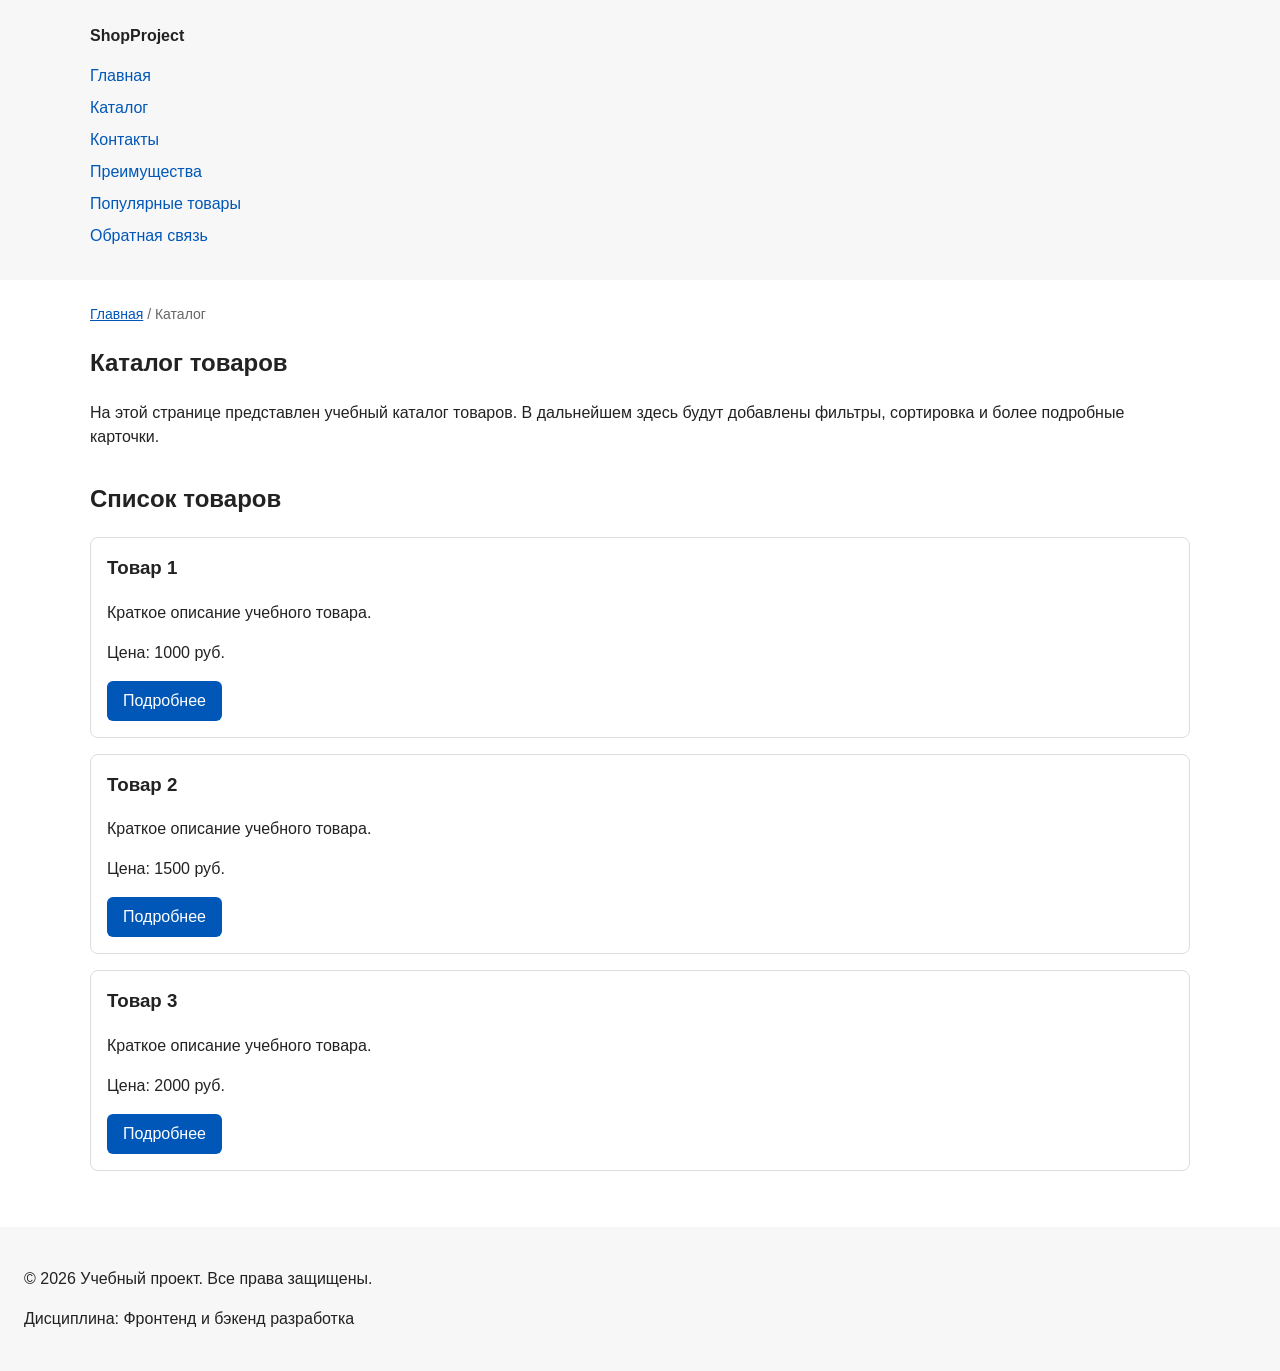
==== catalog.html @ 10be2c7b "feat: add multi-page structure navigation and anchors" ====
<!DOCTYPE html>
<html lang="ru">
<head>
  <meta property="og:type" content="website">
  <meta property="og:title" content="Учебный интернет-магазин">
  <meta property="og:description" content="Учебный frontend-проект интернет-магазина.">
  <meta property="og:image" content="https://oikonomike.github.io/kr1-html-css-shop/images/preview.jpg">
  <meta charset="UTF-8">
  <meta name="viewport" content="width=device-width, initial-scale=1.0">
  <meta name="description" content="Каталог товаров учебного интернет-магазина.">
  <title>Каталог товаров — Учебный интернет-магазин</title>
  <link rel="stylesheet" href="css/style.css">
</head>
<body>
  <header>
    <div class="site-header">
      <a class="site-logo" href="index.html">ShopProject</a>

      <nav class="site-nav" aria-label="Основная навигация">
        <ul class="site-nav__list">
          <li><a href="index.html">Главная</a></li>
          <li><a href="catalog.html">Каталог</a></li>
          <li><a href="contacts.html">Контакты</a></li>
          <li><a href="index.html#advantages">Преимущества</a></li>
          <li><a href="index.html#popular">Популярные товары</a></li>
          <li><a href="index.html#contacts">Обратная связь</a></li>
        </ul>
      </nav>
    </div>
  </header>

  <main>
    <nav class="breadcrumbs" aria-label="Хлебные крошки">
      <a href="index.html">Главная</a>
      <span>Каталог</span>
    </nav>

    <section class="section">
      <h1>Каталог товаров</h1>
      <p>
        На этой странице представлен учебный каталог товаров.
        В дальнейшем здесь будут добавлены фильтры, сортировка и более
        подробные карточки.
      </p>
    </section>

    <section class="section">
      <h2>Список товаров</h2>

      <article class="product-card">
        <h3>Товар 1</h3>
        <p>Краткое описание учебного товара.</p>
        <p>Цена: 1000 руб.</p>
        <a class="button" href="index.html#popular">Подробнее</a>
      </article>

      <article class="product-card">
        <h3>Товар 2</h3>
        <p>Краткое описание учебного товара.</p>
        <p>Цена: 1500 руб.</p>
        <a class="button" href="index.html#popular">Подробнее</a>
      </article>

      <article class="product-card">
        <h3>Товар 3</h3>
        <p>Краткое описание учебного товара.</p>
        <p>Цена: 2000 руб.</p>
        <a class="button" href="index.html#popular">Подробнее</a>
      </article>
    </section>
  </main>

  <footer>
    <p>&copy; 2026 Учебный проект. Все права защищены.</p>
    <p>Дисциплина: Фронтенд и бэкенд разработка</p>
  </footer>
</body>
</html>
---- css/style.css ----
/* ===============================
   1. Переменные проекта
   =============================== */

:root {
  /* Основные цвета проекта */
  --color-bg: #ffffff;
  --color-text: #222222;
  --color-muted: #666666;
  --color-primary: #0057b8;
  --color-primary-dark: #003f86;
  --color-border: #dddddd;
  --color-surface: #f7f7f7;
  --color-surface-accent: #eef5ff;
  --color-danger: #b00020;
  --color-success: #168a2f;
  --color-success-bg: #eefaf0;
  --color-white: #ffffff;

  /* Отступы */
  --space-xs: 4px;
  --space-sm: 8px;
  --space-md: 16px;
  --space-lg: 24px;
  --space-xl: 32px;

  /* Скругления */
  --radius-sm: 6px;
  --radius-md: 8px;
  --radius-lg: 12px;

  /* Размеры */
  --container-width: 1100px;
}

/* ===============================
   2. Базовые стили
   =============================== */

* {
  box-sizing: border-box;
}

body {
  margin: 0;
  font-family: Arial, sans-serif;
  line-height: 1.5;
  color: var(--color-text);
  background-color: var(--color-bg);
}

header,
main,
footer {
  padding: var(--space-lg);
}

header {
  background-color: var(--color-surface);
}

footer {
  background-color: var(--color-surface);
}

/* ===============================
   3. Общие элементы интерфейса
   =============================== */

a {
  color: var(--color-primary);
}

a:hover {
  color: var(--color-primary-dark);
}

a:focus-visible {
  outline: 2px solid var(--color-primary);
  outline-offset: 3px;
}

section {
  margin-bottom: 24px;
}

section h2 {
  margin-top: 0;
}

.site-header {
  max-width: 1100px;
  margin: 0 auto;
}

.hero, .section, .aside-info {
  max-width: 1100px;
  margin: 0 auto 32px;
}

.site-logo {
  font-weight: bold;
  text-decoration: none;
  color: #222222;
}

.site-nav__list {
  padding: 0;
  margin: 16px 0 0;
  list-style: none;
}

.site-nav__list li {
  margin-bottom: 8px;
}

.site-nav__list a {
  color: #0057b8;
  text-decoration: none;
}

.site-nav__list a:hover {
  text-decoration: underline;
}

/* ===============================
   4. Компоненты страницы
   =============================== */

.hero {
  max-width: var(--container-width);
  margin: 0 auto var(--space-xl);
  padding: var(--space-xl) var(--space-lg);
  background-color: var(--color-surface-accent);
  border-radius: var(--radius-lg);
}

.section {
  max-width: var(--container-width);
  margin: 0 auto var(--space-xl);
}

.section h2 {
  margin-top: 0;
}

.product-card {
  margin-bottom: var(--space-md);
  padding: var(--space-md);
  border: 1px solid var(--color-border);
  border-radius: var(--radius-md);
  background-color: var(--color-bg);
}

.product-card:hover {
  border-color: var(--color-primary);
}

.product-card h3 {
  margin-top: 0;
}

.aside-info {
  max-width: var(--container-width);
  margin: 0 auto var(--space-xl);
  padding: var(--space-md);
  border-left: 4px solid var(--color-primary);
  background-color: var(--color-surface);
}

.button {
  display: inline-block;
  padding: var(--space-sm) var(--space-md);
  color: var(--color-white);
  background-color: var(--color-primary);
  text-decoration: none;
  border: none;
  border-radius: var(--radius-sm);
  cursor: pointer;
}

.button:hover {
  background-color: var(--color-primary-dark);
}

.button:focus-visible {
  outline: 2px solid var(--color-primary);
  outline-offset: 3px;
}

.button:disabled {
  opacity: 0.6;
  cursor: not-allowed;
}

/* ===============================
   5. Форма и модальное окно
   =============================== */

.order-dialog {
  width: min(100% - 32px, 560px);
  padding: var(--space-lg);
  border: none;
  border-radius: var(--radius-lg);
}

/*
  Затемнение фона за модальным окном.
*/
.order-dialog::backdrop {
  background-color: rgba(0, 0, 0, 0.5);
}

/*
  Поле формы.
  Каждый блок получает нижний отступ.
*/
.form-field {
  margin-bottom: var(--space-md);
}

/*
  Подпись поля.
*/
.form-field label {
  display: block;
  margin-bottom: var(--space-xs);
}

/*
  Основные поля формы.
*/
.form-field input,
.form-field select,
.form-field textarea {
  width: 100%;
  padding: 10px 12px;
  border: 1px solid var(--color-border);
  border-radius: var(--radius-sm);
  font: inherit;
}

/*
  Checkbox не должен занимать всю ширину.
*/
.form-field input[type="checkbox"] {
  width: auto;
}
/*
  Подсказка под полем телефона.
*/
.form-field small {
  display: block;
  margin-top: var(--space-xs);
  color: var(--color-muted);
}

.form-field input:hover,
.form-field select:hover,
.form-field textarea:hover {
  border-color: var(--color-primary);
}

/*
  Видимый фокус для клавиатурной навигации.
*/
.form-field input:focus-visible,
.form-field select:focus-visible,
.form-field textarea:focus-visible,
.form-actions button:focus-visible {
  outline: 2px solid var(--color-primary);
  outline-offset: 3px;
}

/*
  Подсветка ошибочных полей.
  Атрибут aria-invalid будет добавляться через JavaScript.
*/
[aria-invalid="true"] {
  border-color: var(--color-danger);
}

/*
  Кнопки формы.
*/
.form-actions {
  display: flex;
  gap: 12px;
  margin-top: 20px;
}

/*
  Сообщение об успешной отправке.
*/
.success-message {
  max-width: var(--container-width);
  margin: var(--space-lg) auto;
  padding: var(--space-md);
  border-left: 4px solid var(--color-success);
  background-color: var(--color-success-bg);
}

.breadcrumbs {
  max-width: var(--container-width);
  margin: 0 auto var(--space-md);
  font-size: 14px;
  color: var(--color-muted);
}

.breadcrumbs a {
  color: var(--color-primary);
}

.breadcrumbs span::before {
  content: " / ";
  color: var(--color-muted);
}

html {
  scroll-behavior: smooth;
}

:target {
  outline: 2px dashed var(--color-primary);
  outline-offset: 4px;
}
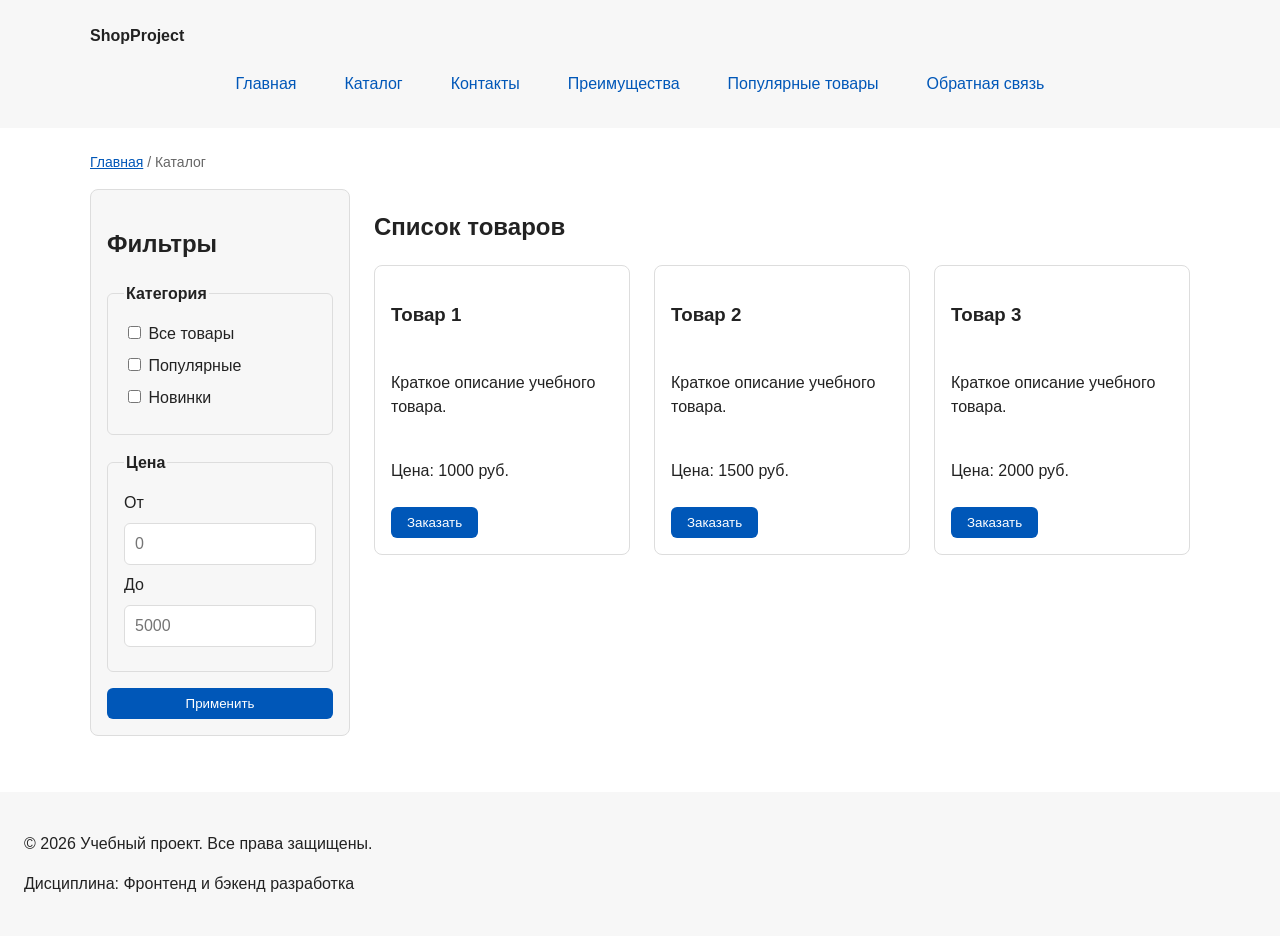
==== commit 2045a4c6: "feat: add flex navigation and grid catalog layout" ====
--- a/catalog.html
+++ b/catalog.html
@@ -35,38 +35,50 @@
       <span>Каталог</span>
     </nav>
 
-    <section class="section">
-      <h1>Каталог товаров</h1>
-      <p>
-        На этой странице представлен учебный каталог товаров.
-        В дальнейшем здесь будут добавлены фильтры, сортировка и более
-        подробные карточки.
-      </p>
-    </section>
+    <section class="catalog-layout">
+      <aside class="catalog-filters">
+        <h2>Фильтры</h2>
+        <form class="filters-form" action="#" method="get">
+          <fieldset>
+            <legend>Категория</legend>
+            <label><input type="checkbox" name="category" value="all"> Все товары</label>
+            <label><input type="checkbox" name="category" value="popular"> Популярные</label>
+            <label><input type="checkbox" name="category" value="new"> Новинки</label>
+          </fieldset>
+          <fieldset>
+            <legend>Цена</legend>
+            <label for="price-from">От</label>
+            <input id="price-from" name="price-from" type="number" min="0" placeholder="0">
+            <label for="price-to">До</label>
+            <input id="price-to" name="price-to" type="number" min="0" placeholder="5000">
+          </fieldset>
+          <button class="button" type="submit">Применить</button>
+        </form>
+      </aside>
 
-    <section class="section">
-      <h2>Список товаров</h2>
-
-      <article class="product-card">
-        <h3>Товар 1</h3>
-        <p>Краткое описание учебного товара.</p>
-        <p>Цена: 1000 руб.</p>
-        <a class="button" href="index.html#popular">Подробнее</a>
-      </article>
-
-      <article class="product-card">
-        <h3>Товар 2</h3>
-        <p>Краткое описание учебного товара.</p>
-        <p>Цена: 1500 руб.</p>
-        <a class="button" href="index.html#popular">Подробнее</a>
-      </article>
-
-      <article class="product-card">
-        <h3>Товар 3</h3>
-        <p>Краткое описание учебного товара.</p>
-        <p>Цена: 2000 руб.</p>
-        <a class="button" href="index.html#popular">Подробнее</a>
-      </article>
+      <section class="catalog-products">
+        <h2>Список товаров</h2>
+        <div class="products-grid">
+          <article class="product-card">
+            <h3>Товар 1</h3>
+            <p>Краткое описание учебного товара.</p>
+            <p>Цена: 1000 руб.</p>
+            <button class="button product-card__button" type="button" data-product="Товар 1">Заказать</button>
+          </article>
+          <article class="product-card">
+            <h3>Товар 2</h3>
+            <p>Краткое описание учебного товара.</p>
+            <p>Цена: 1500 руб.</p>
+            <button class="button product-card__button" type="button" data-product="Товар 2">Заказать</button>
+          </article>
+          <article class="product-card">
+            <h3>Товар 3</h3>
+            <p>Краткое описание учебного товара.</p>
+            <p>Цена: 2000 руб.</p>
+            <button class="button product-card__button" type="button" data-product="Товар 3">Заказать</button>
+          </article>
+        </div>
+      </section>
     </section>
   </main>
 
--- a/css/style.css
+++ b/css/style.css
@@ -80,22 +80,9 @@
   outline-offset: 3px;
 }
 
-section {
-  margin-bottom: 24px;
-}
-
-section h2 {
-  margin-top: 0;
-}
-
 .site-header {
   max-width: 1100px;
   margin: 0 auto;
-}
-
-.hero, .section, .aside-info {
-  max-width: 1100px;
-  margin: 0 auto 32px;
 }
 
 .site-logo {
@@ -105,23 +92,29 @@
 }
 
 .site-nav__list {
+  display: flex;
+  flex-wrap: wrap;
+  justify-content: center;
+  align-items: center;
+  gap: var(--space-md);
   padding: 0;
-  margin: 16px 0 0;
+  margin: var(--space-md) 0 0;
   list-style: none;
 }
 
-.site-nav__list li {
-  margin-bottom: 8px;
-}
-
 .site-nav__list a {
-  color: #0057b8;
+  display: inline-block;
+  padding: var(--space-sm) var(--space-md);
+  color: var(--color-primary);
   text-decoration: none;
+  border-radius: var(--radius-sm);
 }
 
 .site-nav__list a:hover {
-  text-decoration: underline;
-}
+  color: var(--color-white);
+  background-color: var(--color-primary);
+}
+
 
 /* ===============================
    4. Компоненты страницы
@@ -141,22 +134,6 @@
 }
 
 .section h2 {
-  margin-top: 0;
-}
-
-.product-card {
-  margin-bottom: var(--space-md);
-  padding: var(--space-md);
-  border: 1px solid var(--color-border);
-  border-radius: var(--radius-md);
-  background-color: var(--color-bg);
-}
-
-.product-card:hover {
-  border-color: var(--color-primary);
-}
-
-.product-card h3 {
   margin-top: 0;
 }
 
@@ -325,3 +302,75 @@
   outline-offset: 4px;
 }
 
+.products-grid {
+  display: grid;
+  grid-template-columns: repeat(3, 1fr);
+  gap: var(--space-lg);
+}
+
+.product-card {
+  display: flex;
+  flex-direction: column;
+  gap: var(--space-sm);
+  margin-bottom: 0;
+  padding: var(--space-md);
+  border: 1px solid var(--color-border);
+  border-radius: var(--radius-md);
+  background-color: var(--color-bg);
+}
+
+.product-card .button {
+  margin-top: auto;
+  align-self: flex-start;
+}
+
+.catalog-layout {
+  max-width: var(--container-width);
+  margin: 0 auto var(--space-xl);
+  display: grid;
+  grid-template-columns: 260px 1fr;
+  grid-template-areas: "filters products";
+  gap: var(--space-lg);
+}
+
+.catalog-filters {
+  grid-area: filters;
+  padding: var(--space-md);
+  border: 1px solid var(--color-border);
+  border-radius: var(--radius-md);
+  background-color: var(--color-surface);
+}
+
+.catalog-products {
+  grid-area: products;
+}
+
+.filters-form {
+  display: grid;
+  gap: var(--space-md);
+}
+
+.filters-form fieldset {
+  margin: 0;
+  padding: var(--space-md);
+  border: 1px solid var(--color-border);
+  border-radius: var(--radius-sm);
+}
+
+.filters-form legend {
+  font-weight: 700;
+}
+
+.filters-form label {
+  display: block;
+  margin-bottom: var(--space-sm);
+}
+
+.filters-form input[type="number"] {
+  width: 100%;
+  padding: 8px 10px;
+  border: 1px solid var(--color-border);
+  border-radius: var(--radius-sm);
+  font: inherit;
+  margin-bottom: 8px;
+}
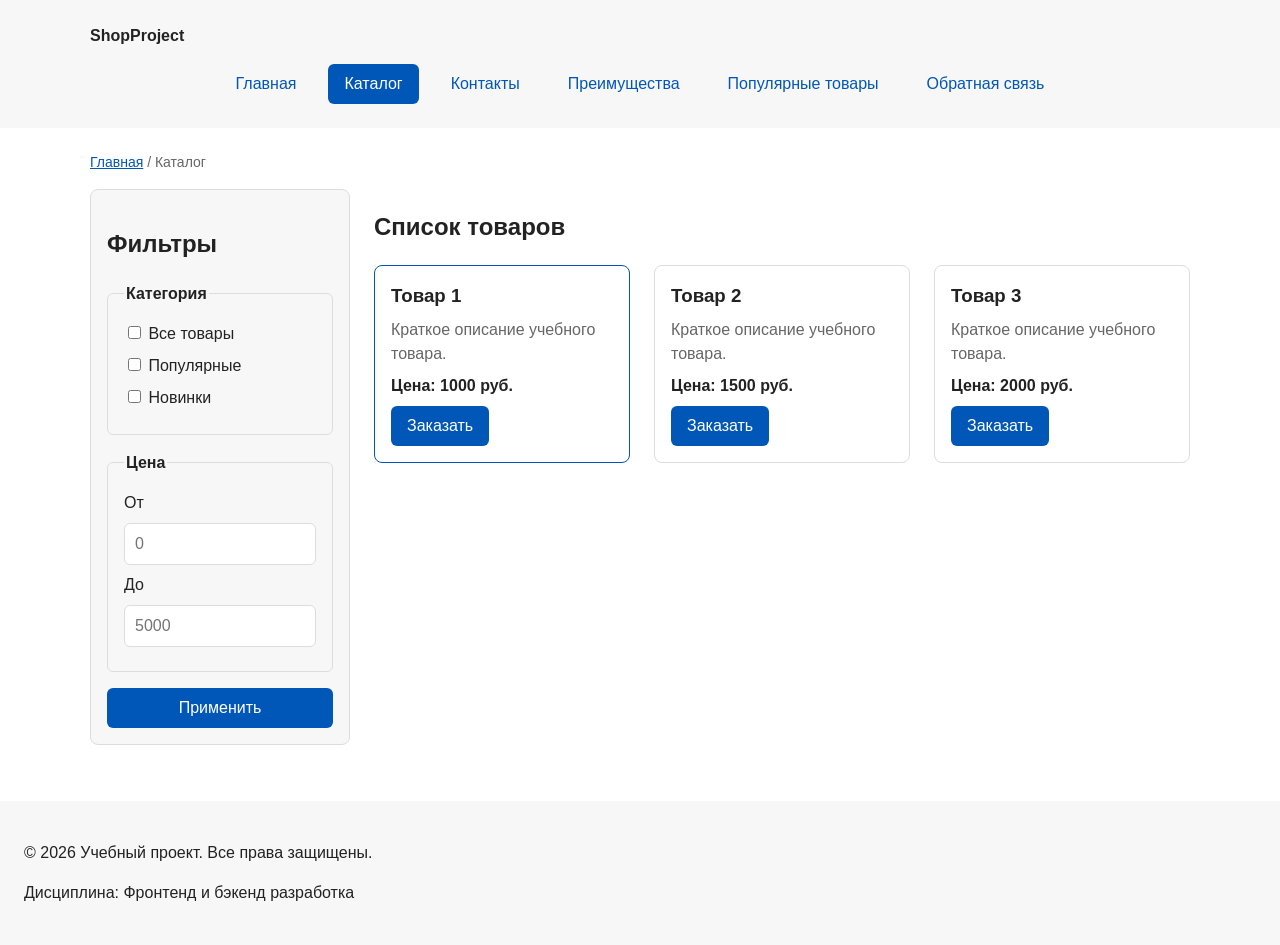
==== commit ae01f5a2: "refactor: apply BEM naming to CSS classes" ====
--- a/catalog.html
+++ b/catalog.html
@@ -12,18 +12,30 @@
   <link rel="stylesheet" href="css/style.css">
 </head>
 <body>
-  <header>
-    <div class="site-header">
-      <a class="site-logo" href="index.html">ShopProject</a>
+  <header class="site-header">
+    <div class="site-header__inner">
+      <a class="site-header__logo" href="index.html">ShopProject</a>
 
       <nav class="site-nav" aria-label="Основная навигация">
         <ul class="site-nav__list">
-          <li><a href="index.html">Главная</a></li>
-          <li><a href="catalog.html">Каталог</a></li>
-          <li><a href="contacts.html">Контакты</a></li>
-          <li><a href="index.html#advantages">Преимущества</a></li>
-          <li><a href="index.html#popular">Популярные товары</a></li>
-          <li><a href="index.html#contacts">Обратная связь</a></li>
+          <li class="site-nav__item">
+            <a class="site-nav__link" href="index.html">Главная</a>
+          </li>
+          <li class="site-nav__item">
+            <a class="site-nav__link site-nav__link--active" href="catalog.html" aria-current="page">Каталог</a>
+          </li>
+          <li class="site-nav__item">
+            <a class="site-nav__link" href="contacts.html">Контакты</a>
+          </li>
+          <li class="site-nav__item">
+            <a class="site-nav__link" href="index.html#advantages">Преимущества</a>
+          </li>
+          <li class="site-nav__item">
+            <a class="site-nav__link" href="index.html#popular">Популярные товары</a>
+          </li>
+          <li class="site-nav__item">
+            <a class="site-nav__link" href="index.html#contacts">Обратная связь</a>
+          </li>
         </ul>
       </nav>
     </div>
@@ -31,60 +43,96 @@
 
   <main>
     <nav class="breadcrumbs" aria-label="Хлебные крошки">
-      <a href="index.html">Главная</a>
-      <span>Каталог</span>
+      <a class="breadcrumbs__link" href="index.html">Главная</a>
+      <span class="breadcrumbs__current">Каталог</span>
     </nav>
 
     <section class="catalog-layout">
       <aside class="catalog-filters">
-        <h2>Фильтры</h2>
-        <form class="filters-form" action="#" method="get">
-          <fieldset>
-            <legend>Категория</legend>
-            <label><input type="checkbox" name="category" value="all"> Все товары</label>
-            <label><input type="checkbox" name="category" value="popular"> Популярные</label>
-            <label><input type="checkbox" name="category" value="new"> Новинки</label>
+        <h2 class="catalog-filters__title">Фильтры</h2>
+
+        <form class="catalog-filters__form" action="#" method="get">
+          <fieldset class="catalog-filters__group">
+            <legend class="catalog-filters__legend">Категория</legend>
+
+            <label class="catalog-filters__label">
+              <input type="checkbox" name="category" value="all">
+              Все товары
+            </label>
+
+            <label class="catalog-filters__label">
+              <input type="checkbox" name="category" value="popular">
+              Популярные
+            </label>
+
+            <label class="catalog-filters__label">
+              <input type="checkbox" name="category" value="new">
+              Новинки
+            </label>
           </fieldset>
-          <fieldset>
-            <legend>Цена</legend>
-            <label for="price-from">От</label>
-            <input id="price-from" name="price-from" type="number" min="0" placeholder="0">
-            <label for="price-to">До</label>
-            <input id="price-to" name="price-to" type="number" min="0" placeholder="5000">
+
+          <fieldset class="catalog-filters__group">
+            <legend class="catalog-filters__legend">Цена</legend>
+
+            <label class="catalog-filters__label" for="price-from">От</label>
+            <input class="catalog-filters__input" id="price-from" name="price-from" type="number" min="0" placeholder="0">
+
+            <label class="catalog-filters__label" for="price-to">До</label>
+            <input class="catalog-filters__input" id="price-to" name="price-to" type="number" min="0" placeholder="5000">
           </fieldset>
-          <button class="button" type="submit">Применить</button>
+
+          <button class="button button--primary" type="submit">Применить</button>
         </form>
       </aside>
 
       <section class="catalog-products">
-        <h2>Список товаров</h2>
+        <h2 class="catalog-products__title">Список товаров</h2>
+
         <div class="products-grid">
-          <article class="product-card">
-            <h3>Товар 1</h3>
-            <p>Краткое описание учебного товара.</p>
-            <p>Цена: 1000 руб.</p>
-            <button class="button product-card__button" type="button" data-product="Товар 1">Заказать</button>
+          <article class="product-card product-card--featured">
+            <h3 class="product-card__title">Товар 1</h3>
+            <p class="product-card__description">Краткое описание учебного товара.</p>
+            <p class="product-card__price">Цена: 1000 руб.</p>
+            <button
+              class="button button--primary product-card__button"
+              type="button"
+              data-product="Товар 1"
+            >
+              Заказать
+            </button>
           </article>
           <article class="product-card">
-            <h3>Товар 2</h3>
-            <p>Краткое описание учебного товара.</p>
-            <p>Цена: 1500 руб.</p>
-            <button class="button product-card__button" type="button" data-product="Товар 2">Заказать</button>
+            <h3 class="product-card__title">Товар 2</h3>
+            <p class="product-card__description">Краткое описание учебного товара.</p>
+            <p class="product-card__price">Цена: 1500 руб.</p>
+            <button
+              class="button button--primary product-card__button"
+              type="button"
+              data-product="Товар 2"
+            >
+              Заказать
+            </button>
           </article>
           <article class="product-card">
-            <h3>Товар 3</h3>
-            <p>Краткое описание учебного товара.</p>
-            <p>Цена: 2000 руб.</p>
-            <button class="button product-card__button" type="button" data-product="Товар 3">Заказать</button>
+            <h3 class="product-card__title">Товар 3</h3>
+            <p class="product-card__description">Краткое описание учебного товара.</p>
+            <p class="product-card__price">Цена: 2000 руб.</p>
+            <button
+              class="button button--primary product-card__button"
+              type="button"
+              data-product="Товар 3"
+            >
+              Заказать
+            </button>
           </article>
         </div>
       </section>
     </section>
   </main>
 
-  <footer>
-    <p>&copy; 2026 Учебный проект. Все права защищены.</p>
-    <p>Дисциплина: Фронтенд и бэкенд разработка</p>
+  <footer class="site-footer">
+    <p class="site-footer__text">&copy; 2026 Учебный проект. Все права защищены.</p>
+    <p class="site-footer__text">Дисциплина: Фронтенд и бэкенд разработка</p>
   </footer>
 </body>
-</html>+</html>
--- a/css/style.css
+++ b/css/style.css
@@ -49,18 +49,8 @@
   background-color: var(--color-bg);
 }
 
-header,
-main,
-footer {
+main {
   padding: var(--space-lg);
-}
-
-header {
-  background-color: var(--color-surface);
-}
-
-footer {
-  background-color: var(--color-surface);
 }
 
 /* ===============================
@@ -80,16 +70,72 @@
   outline-offset: 3px;
 }
 
+/* ===============================
+   4. Компоненты страницы
+   =============================== */
+
+/* Кнопка: самостоятельный блок с модификаторами */
+
+.button {
+  display: inline-block;
+  padding: var(--space-sm) var(--space-md);
+  border: none;
+  border-radius: var(--radius-sm);
+  font: inherit;
+  text-decoration: none;
+  cursor: pointer;
+}
+
+.button--primary {
+  color: var(--color-white);
+  background-color: var(--color-primary);
+}
+
+.button--primary:hover {
+  background-color: var(--color-primary-dark);
+}
+
+.button--secondary {
+  color: var(--color-primary);
+  background-color: transparent;
+  border: 1px solid var(--color-primary);
+}
+
+.button--secondary:hover {
+  color: var(--color-white);
+  background-color: var(--color-primary);
+}
+
+.button:focus-visible {
+  outline: 2px solid var(--color-primary);
+  outline-offset: 3px;
+}
+
+.button:disabled,
+.button--disabled {
+  opacity: 0.6;
+  cursor: not-allowed;
+}
+
+/* Шапка сайта */
+
 .site-header {
-  max-width: 1100px;
+  padding: var(--space-lg);
+  background-color: var(--color-surface);
+}
+
+.site-header__inner {
+  max-width: var(--container-width);
   margin: 0 auto;
 }
 
-.site-logo {
+.site-header__logo {
   font-weight: bold;
+  color: var(--color-text);
   text-decoration: none;
-  color: #222222;
-}
+}
+
+/* Навигация сайта */
 
 .site-nav__list {
   display: flex;
@@ -102,7 +148,7 @@
   list-style: none;
 }
 
-.site-nav__list a {
+.site-nav__link {
   display: inline-block;
   padding: var(--space-sm) var(--space-md);
   color: var(--color-primary);
@@ -110,15 +156,22 @@
   border-radius: var(--radius-sm);
 }
 
-.site-nav__list a:hover {
+.site-nav__link:hover {
   color: var(--color-white);
   background-color: var(--color-primary);
 }
 
-
-/* ===============================
-   4. Компоненты страницы
-   =============================== */
+.site-nav__link:focus-visible {
+  outline: 2px solid var(--color-primary);
+  outline-offset: 3px;
+}
+
+.site-nav__link--active {
+  color: var(--color-white);
+  background-color: var(--color-primary);
+}
+
+/* Первый экран главной страницы */
 
 .hero {
   max-width: var(--container-width);
@@ -128,14 +181,18 @@
   border-radius: var(--radius-lg);
 }
 
+/* Универсальный раздел страницы */
+
 .section {
   max-width: var(--container-width);
   margin: 0 auto var(--space-xl);
 }
 
-.section h2 {
+.section__title {
   margin-top: 0;
 }
+
+/* Боковой информационный блок */
 
 .aside-info {
   max-width: var(--container-width);
@@ -145,162 +202,7 @@
   background-color: var(--color-surface);
 }
 
-.button {
-  display: inline-block;
-  padding: var(--space-sm) var(--space-md);
-  color: var(--color-white);
-  background-color: var(--color-primary);
-  text-decoration: none;
-  border: none;
-  border-radius: var(--radius-sm);
-  cursor: pointer;
-}
-
-.button:hover {
-  background-color: var(--color-primary-dark);
-}
-
-.button:focus-visible {
-  outline: 2px solid var(--color-primary);
-  outline-offset: 3px;
-}
-
-.button:disabled {
-  opacity: 0.6;
-  cursor: not-allowed;
-}
-
-/* ===============================
-   5. Форма и модальное окно
-   =============================== */
-
-.order-dialog {
-  width: min(100% - 32px, 560px);
-  padding: var(--space-lg);
-  border: none;
-  border-radius: var(--radius-lg);
-}
-
-/*
-  Затемнение фона за модальным окном.
-*/
-.order-dialog::backdrop {
-  background-color: rgba(0, 0, 0, 0.5);
-}
-
-/*
-  Поле формы.
-  Каждый блок получает нижний отступ.
-*/
-.form-field {
-  margin-bottom: var(--space-md);
-}
-
-/*
-  Подпись поля.
-*/
-.form-field label {
-  display: block;
-  margin-bottom: var(--space-xs);
-}
-
-/*
-  Основные поля формы.
-*/
-.form-field input,
-.form-field select,
-.form-field textarea {
-  width: 100%;
-  padding: 10px 12px;
-  border: 1px solid var(--color-border);
-  border-radius: var(--radius-sm);
-  font: inherit;
-}
-
-/*
-  Checkbox не должен занимать всю ширину.
-*/
-.form-field input[type="checkbox"] {
-  width: auto;
-}
-/*
-  Подсказка под полем телефона.
-*/
-.form-field small {
-  display: block;
-  margin-top: var(--space-xs);
-  color: var(--color-muted);
-}
-
-.form-field input:hover,
-.form-field select:hover,
-.form-field textarea:hover {
-  border-color: var(--color-primary);
-}
-
-/*
-  Видимый фокус для клавиатурной навигации.
-*/
-.form-field input:focus-visible,
-.form-field select:focus-visible,
-.form-field textarea:focus-visible,
-.form-actions button:focus-visible {
-  outline: 2px solid var(--color-primary);
-  outline-offset: 3px;
-}
-
-/*
-  Подсветка ошибочных полей.
-  Атрибут aria-invalid будет добавляться через JavaScript.
-*/
-[aria-invalid="true"] {
-  border-color: var(--color-danger);
-}
-
-/*
-  Кнопки формы.
-*/
-.form-actions {
-  display: flex;
-  gap: 12px;
-  margin-top: 20px;
-}
-
-/*
-  Сообщение об успешной отправке.
-*/
-.success-message {
-  max-width: var(--container-width);
-  margin: var(--space-lg) auto;
-  padding: var(--space-md);
-  border-left: 4px solid var(--color-success);
-  background-color: var(--color-success-bg);
-}
-
-.breadcrumbs {
-  max-width: var(--container-width);
-  margin: 0 auto var(--space-md);
-  font-size: 14px;
-  color: var(--color-muted);
-}
-
-.breadcrumbs a {
-  color: var(--color-primary);
-}
-
-.breadcrumbs span::before {
-  content: " / ";
-  color: var(--color-muted);
-}
-
-html {
-  scroll-behavior: smooth;
-}
-
-:target {
-  outline: 2px dashed var(--color-primary);
-  outline-offset: 4px;
-}
+/* Сетка товаров: отвечает только за расположение карточек */
 
 .products-grid {
   display: grid;
@@ -308,21 +210,55 @@
   gap: var(--space-lg);
 }
 
+/* Карточка товара: переиспользуемый компонент */
+
 .product-card {
   display: flex;
   flex-direction: column;
   gap: var(--space-sm);
-  margin-bottom: 0;
   padding: var(--space-md);
   border: 1px solid var(--color-border);
   border-radius: var(--radius-md);
   background-color: var(--color-bg);
 }
 
-.product-card .button {
+.product-card:hover {
+  border-color: var(--color-primary);
+}
+
+.product-card--featured {
+  border-color: var(--color-primary);
+}
+
+.product-card--discount {
+  border-color: var(--color-danger);
+}
+
+.product-card__title {
+  margin: 0;
+  color: var(--color-text);
+}
+
+.product-card__description {
+  margin: 0;
+  color: var(--color-muted);
+}
+
+.product-card__price {
+  margin: 0;
+  font-weight: 700;
+}
+
+.product-card--discount .product-card__price {
+  color: var(--color-danger);
+}
+
+.product-card__button {
   margin-top: auto;
   align-self: flex-start;
 }
+
+/* Страница каталога */
 
 .catalog-layout {
   max-width: var(--container-width);
@@ -341,36 +277,164 @@
   background-color: var(--color-surface);
 }
 
-.catalog-products {
-  grid-area: products;
-}
-
-.filters-form {
+.catalog-filters__form {
   display: grid;
   gap: var(--space-md);
 }
 
-.filters-form fieldset {
+.catalog-filters__group {
   margin: 0;
   padding: var(--space-md);
   border: 1px solid var(--color-border);
   border-radius: var(--radius-sm);
 }
 
-.filters-form legend {
+.catalog-filters__legend {
   font-weight: 700;
 }
 
-.filters-form label {
+.catalog-filters__label {
   display: block;
   margin-bottom: var(--space-sm);
 }
 
-.filters-form input[type="number"] {
+.catalog-filters__input {
   width: 100%;
   padding: 8px 10px;
   border: 1px solid var(--color-border);
   border-radius: var(--radius-sm);
   font: inherit;
-  margin-bottom: 8px;
-}+  margin-bottom: var(--space-sm);
+}
+
+.catalog-products {
+  grid-area: products;
+}
+
+/* Хлебные крошки */
+
+.breadcrumbs {
+  max-width: var(--container-width);
+  margin: 0 auto var(--space-md);
+  font-size: 14px;
+  color: var(--color-muted);
+}
+
+.breadcrumbs__link {
+  color: var(--color-primary);
+}
+
+.breadcrumbs__current::before {
+  content: " / ";
+  color: var(--color-muted);
+}
+
+/* Подвал сайта */
+
+.site-footer {
+  padding: var(--space-lg);
+  background-color: var(--color-surface);
+}
+
+/* ===============================
+   5. Форма и модальное окно
+   =============================== */
+
+.order-dialog {
+  width: min(100% - 32px, 560px);
+  padding: var(--space-lg);
+  border: none;
+  border-radius: var(--radius-lg);
+}
+
+/*
+  Затемнение фона за модальным окном.
+*/
+.order-dialog::backdrop {
+  background-color: rgba(0, 0, 0, 0.5);
+}
+
+.order-dialog__title {
+  margin-top: 0;
+}
+
+/* Поле формы: группа «подпись + поле ввода» */
+
+.order-form__field {
+  margin-bottom: var(--space-md);
+}
+
+.order-form__label {
+  display: block;
+  margin-bottom: var(--space-xs);
+}
+
+.order-form__input,
+.order-form__select,
+.order-form__textarea {
+  width: 100%;
+  padding: 10px 12px;
+  border: 1px solid var(--color-border);
+  border-radius: var(--radius-sm);
+  font: inherit;
+}
+
+.order-form__input:hover,
+.order-form__select:hover,
+.order-form__textarea:hover {
+  border-color: var(--color-primary);
+}
+
+.order-form__input:focus-visible,
+.order-form__select:focus-visible,
+.order-form__textarea:focus-visible {
+  outline: 2px solid var(--color-primary);
+  outline-offset: 3px;
+}
+
+/* Подсказка под полем */
+
+.order-form__hint {
+  display: block;
+  margin-top: var(--space-xs);
+  color: var(--color-muted);
+}
+
+/* Область кнопок формы */
+
+.order-form__actions {
+  display: flex;
+  gap: var(--space-md);
+  margin-top: var(--space-lg);
+}
+
+/*
+  Подсветка ошибочных полей.
+  Атрибут aria-invalid добавляется через JavaScript.
+*/
+[aria-invalid="true"] {
+  border-color: var(--color-danger);
+}
+
+/* Сообщение об успешной отправке */
+
+.success-message {
+  max-width: var(--container-width);
+  margin: var(--space-lg) auto;
+  padding: var(--space-md);
+  border-left: 4px solid var(--color-success);
+  background-color: var(--color-success-bg);
+}
+
+/* ===============================
+   6. Поведение страницы
+   =============================== */
+
+html {
+  scroll-behavior: smooth;
+}
+
+:target {
+  outline: 2px dashed var(--color-primary);
+  outline-offset: 4px;
+}
